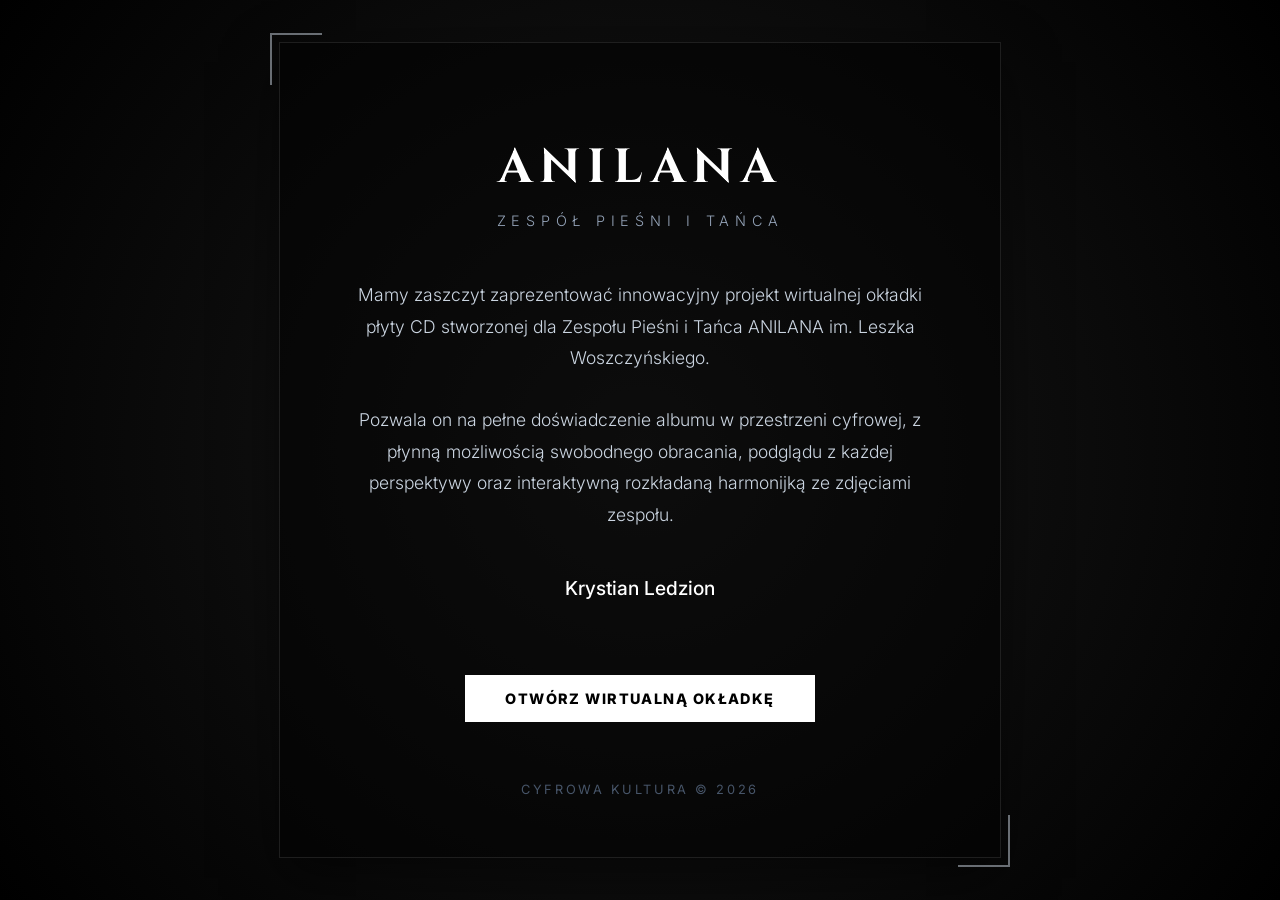
==== invitation.html @ 05550f8c "Move web assets to root for GitHub Pages" ====
<!DOCTYPE html>
<html lang="pl">
<head>
    <meta charset="UTF-8">
    <title>Zaproszenie - ANILANA 3D</title>
    <style>
        @import url('https://fonts.googleapis.com/css2?family=Cinzel:wght@400;700&family=Inter:wght@300;500;800&display=swap');
        
        @page {
            size: A4 portrait;
            margin: 0;
        }

        body {
            margin: 0;
            padding: 0;
            background-color: #0a0a0a;
            color: #ffffff;
            font-family: 'Inter', sans-serif;
            display: flex;
            justify-content: center;
            align-items: center;
            height: 100vh;
            width: 100vw;
            box-sizing: border-box;
            background-image: radial-gradient(circle at center, #1a1a1a 0%, #000000 100%);
        }

        .container {
            text-align: center;
            padding: 60px;
            border: 1px solid rgba(255, 255, 255, 0.1);
            background: rgba(0, 0, 0, 0.5);
            max-width: 600px;
            box-shadow: 0 20px 50px rgba(0,0,0,0.5);
            position: relative;
        }

        .container::before, .container::after {
            content: '';
            position: absolute;
            width: 50px;
            height: 50px;
            border: 2px solid #cbd5e1;
            opacity: 0.5;
        }

        .container::before {
            top: -10px;
            left: -10px;
            border-right: none;
            border-bottom: none;
        }

        .container::after {
            bottom: -10px;
            right: -10px;
            border-left: none;
            border-top: none;
        }

        h1 {
            font-family: 'Cinzel', serif;
            font-size: 3rem;
            letter-spacing: 0.15em;
            margin-bottom: 10px;
            color: #ffffff;
            font-weight: 700;
        }

        h2 {
            font-size: 0.9rem;
            letter-spacing: 0.4em;
            color: #94a3b8;
            text-transform: uppercase;
            font-weight: 300;
            margin-bottom: 50px;
        }

        p {
            font-size: 1.1rem;
            line-height: 1.8;
            color: #cbd5e1;
            margin-bottom: 30px;
            font-weight: 300;
        }

        .highlight {
            font-weight: 500;
            color: #ffffff;
        }

        .github-link {
            display: inline-block;
            margin-top: 40px;
            padding: 15px 40px;
            background-color: #ffffff;
            color: #000000;
            text-decoration: none;
            font-weight: 800;
            letter-spacing: 0.1em;
            text-transform: uppercase;
            font-size: 0.9rem;
            transition: all 0.3s ease;
        }

        .footer {
            margin-top: 60px;
            font-size: 0.8rem;
            color: #475569;
            letter-spacing: 0.2em;
            text-transform: uppercase;
        }
    </style>
</head>
<body>
    <div class="container">
        <h1>ANILANA</h1>
        <h2>ZESPÓŁ PIEŚNI I TAŃCA</h2>
        
        <p>Mamy zaszczyt zaprezentować innowacyjny projekt wirtualnej okładki płyty CD stworzonej dla Zespołu Pieśni i Tańca ANILANA im. Leszka Woszczyńskiego.</p>
        
        <p>Pozwala on na pełne doświadczenie albumu w przestrzeni cyfrowej, z płynną możliwością swobodnego obracania, podglądu z każdej perspektywy oraz interaktywną rozkładaną harmonijką ze zdjęciami zespołu.</p>
        
        <p style="margin-top: 40px; font-weight: 500; font-size: 1.2rem; color: #ffffff;">Krystian Ledzion</p>

        <a href="https://cyfrowakultura.github.io/okladkaPlytyAnilana/" class="github-link">Otwórz wirtualną okładkę</a>

        <div class="footer">CYFROWA KULTURA &copy; 2026</div>
    </div>
</body>
</html>
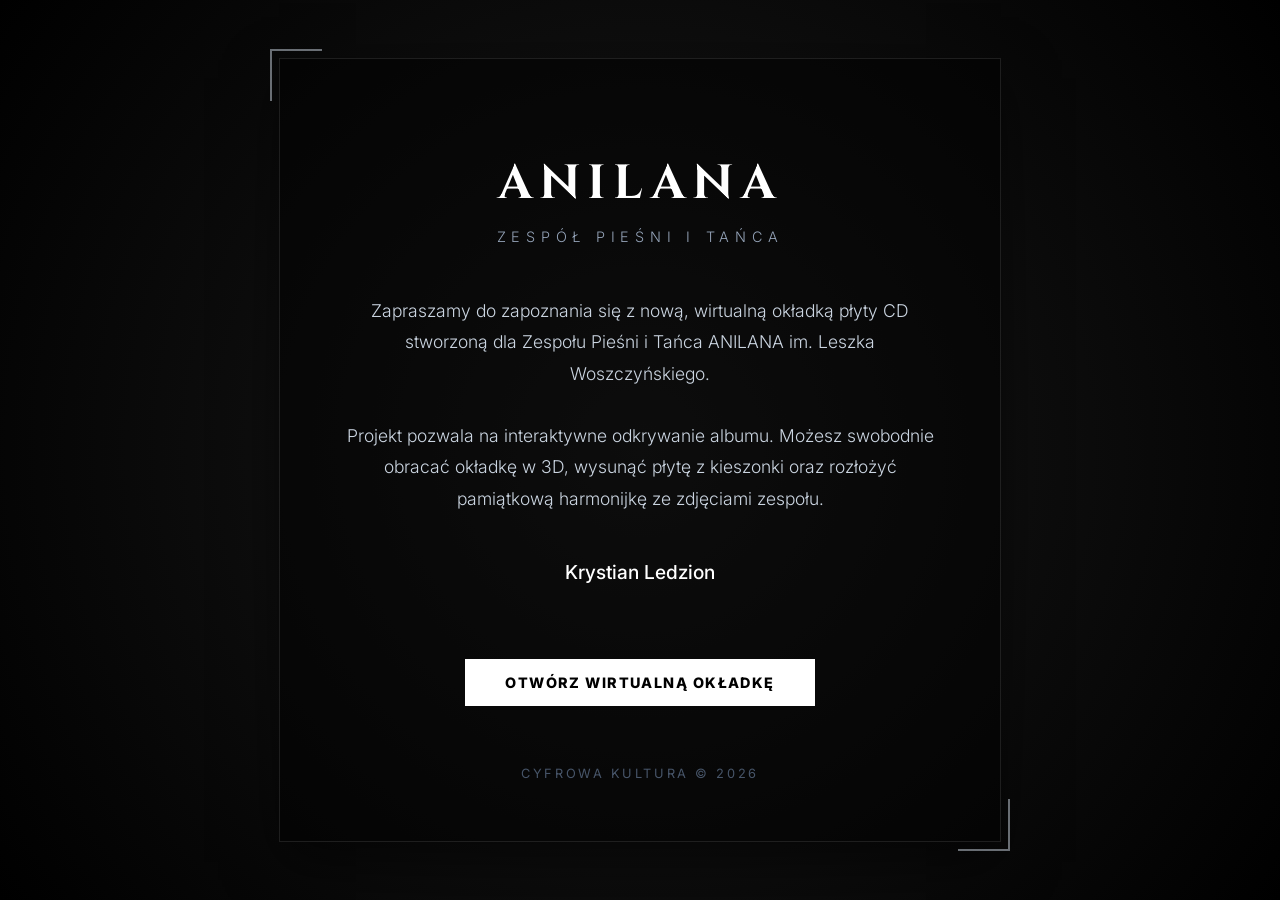
==== commit c26f1dc5: "Add lightbox gallery, mobile touch support and responsive scaling" ====
--- a/invitation.html
+++ b/invitation.html
@@ -118,13 +118,13 @@
         <h1>ANILANA</h1>
         <h2>ZESPÓŁ PIEŚNI I TAŃCA</h2>
         
-        <p>Mamy zaszczyt zaprezentować innowacyjny projekt wirtualnej okładki płyty CD stworzonej dla Zespołu Pieśni i Tańca ANILANA im. Leszka Woszczyńskiego.</p>
+        <p>Zapraszamy do zapoznania się z nową, wirtualną okładką płyty CD stworzoną dla Zespołu Pieśni i Tańca ANILANA im. Leszka Woszczyńskiego.</p>
         
-        <p>Pozwala on na pełne doświadczenie albumu w przestrzeni cyfrowej, z płynną możliwością swobodnego obracania, podglądu z każdej perspektywy oraz interaktywną rozkładaną harmonijką ze zdjęciami zespołu.</p>
+        <p>Projekt pozwala na interaktywne odkrywanie albumu. Możesz swobodnie obracać okładkę w 3D, wysunąć płytę z kieszonki oraz rozłożyć pamiątkową harmonijkę ze zdjęciami zespołu.</p>
         
         <p style="margin-top: 40px; font-weight: 500; font-size: 1.2rem; color: #ffffff;">Krystian Ledzion</p>
 
-        <a href="https://cyfrowakultura.github.io/okladkaPlytyAnilana/" class="github-link">Otwórz wirtualną okładkę</a>
+        <a href="https://cyfrowakultura.github.io/okladkaPlytyAnilana/okladka_3d/" class="github-link">Otwórz wirtualną okładkę</a>
 
         <div class="footer">CYFROWA KULTURA &copy; 2026</div>
     </div>
